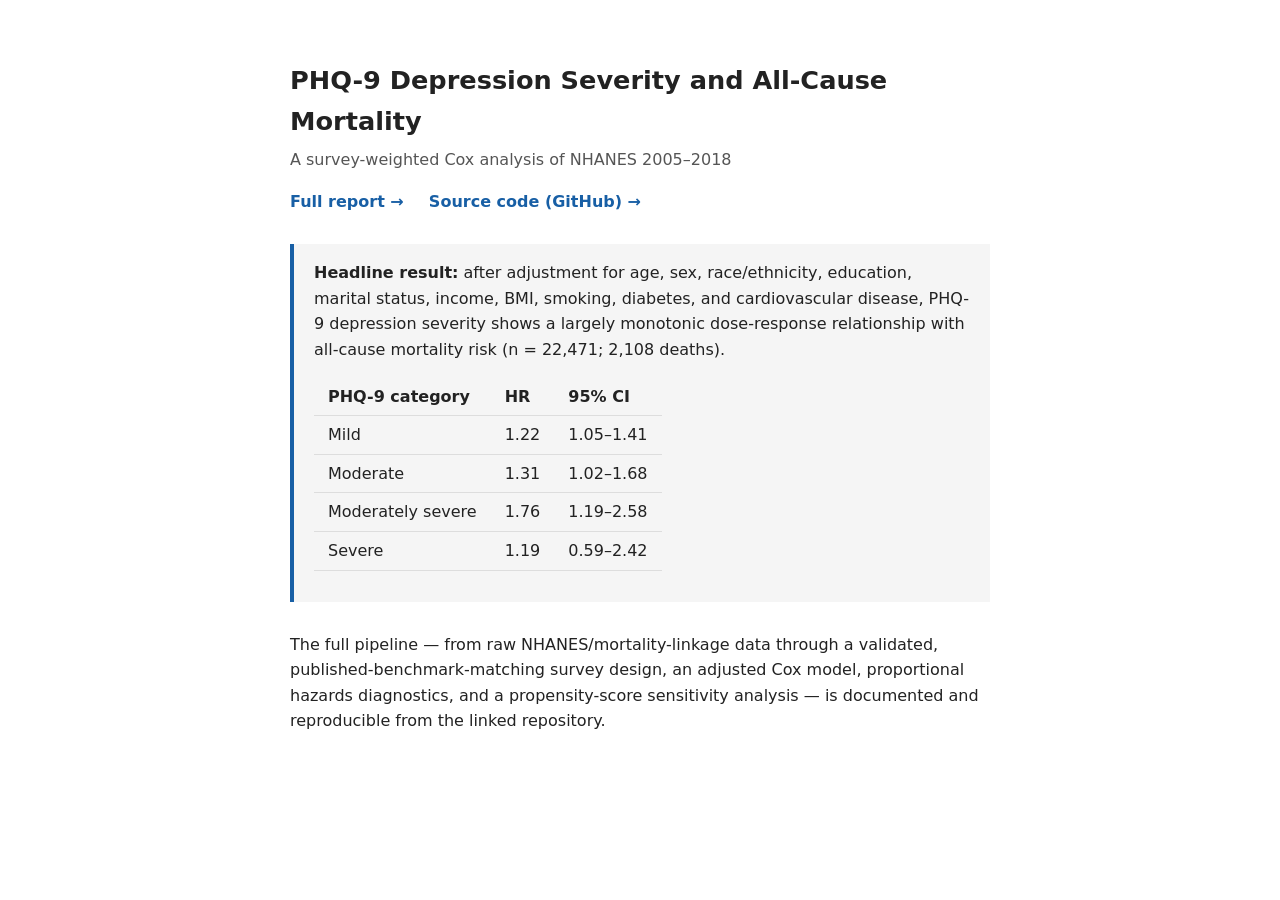
==== docs/index.html @ 3bc3469e "Added a landing page: headline result, links to ful report and source" ====
<!DOCTYPE html>
<html lang="en">
<head>
  <meta charset="utf-8">
  <meta name="viewport" content="width=device-width, initial-scale=1">
  <title>PHQ-9 Depression Severity and All-Cause Mortality — NHANES</title>
  <style>
    body {
      font-family: system-ui, -apple-system, "Segoe UI", Roboto, sans-serif;
      max-width: 700px;
      margin: 60px auto;
      padding: 0 20px;
      line-height: 1.6;
      color: #222;
    }
    h1 { font-size: 1.6em; margin-bottom: 0.2em; }
    .subtitle { color: #555; margin-top: 0; }
    .headline {
      background: #f5f5f5;
      border-left: 4px solid #185FA5;
      padding: 16px 20px;
      margin: 30px 0;
    }
    .links a {
      display: inline-block;
      margin-right: 20px;
      color: #185FA5;
      text-decoration: none;
      font-weight: 600;
    }
    .links a:hover { text-decoration: underline; }
    table { border-collapse: collapse; margin: 15px 0; }
    th, td { padding: 6px 14px; text-align: left; border-bottom: 1px solid #ddd; }
  </style>
</head>
<body>

  <h1>PHQ-9 Depression Severity and All-Cause Mortality</h1>
  <p class="subtitle">A survey-weighted Cox analysis of NHANES 2005–2018</p>

  <div class="links">
    <a href="reports/analysis.html">Full report →</a>
    <a href="https://github.com/kamyabbaris/nhanes-phq9-mortality">Source code (GitHub) →</a>
  </div>

  <div class="headline">
    <strong>Headline result:</strong> after adjustment for age, sex, race/ethnicity, education, marital status, income, BMI, smoking, diabetes, and cardiovascular disease, PHQ-9 depression severity shows a largely monotonic dose-response relationship with all-cause mortality risk (n = 22,471; 2,108 deaths).
    <table>
      <tr><th>PHQ-9 category</th><th>HR</th><th>95% CI</th></tr>
      <tr><td>Mild</td><td>1.22</td><td>1.05–1.41</td></tr>
      <tr><td>Moderate</td><td>1.31</td><td>1.02–1.68</td></tr>
      <tr><td>Moderately severe</td><td>1.76</td><td>1.19–2.58</td></tr>
      <tr><td>Severe</td><td>1.19</td><td>0.59–2.42</td></tr>
    </table>
  </div>

  <p>The full pipeline — from raw NHANES/mortality-linkage data through a validated, published-benchmark-matching survey design, an adjusted Cox model, proportional hazards diagnostics, and a propensity-score sensitivity analysis — is documented and reproducible from the linked repository.</p>

</body>
</html>
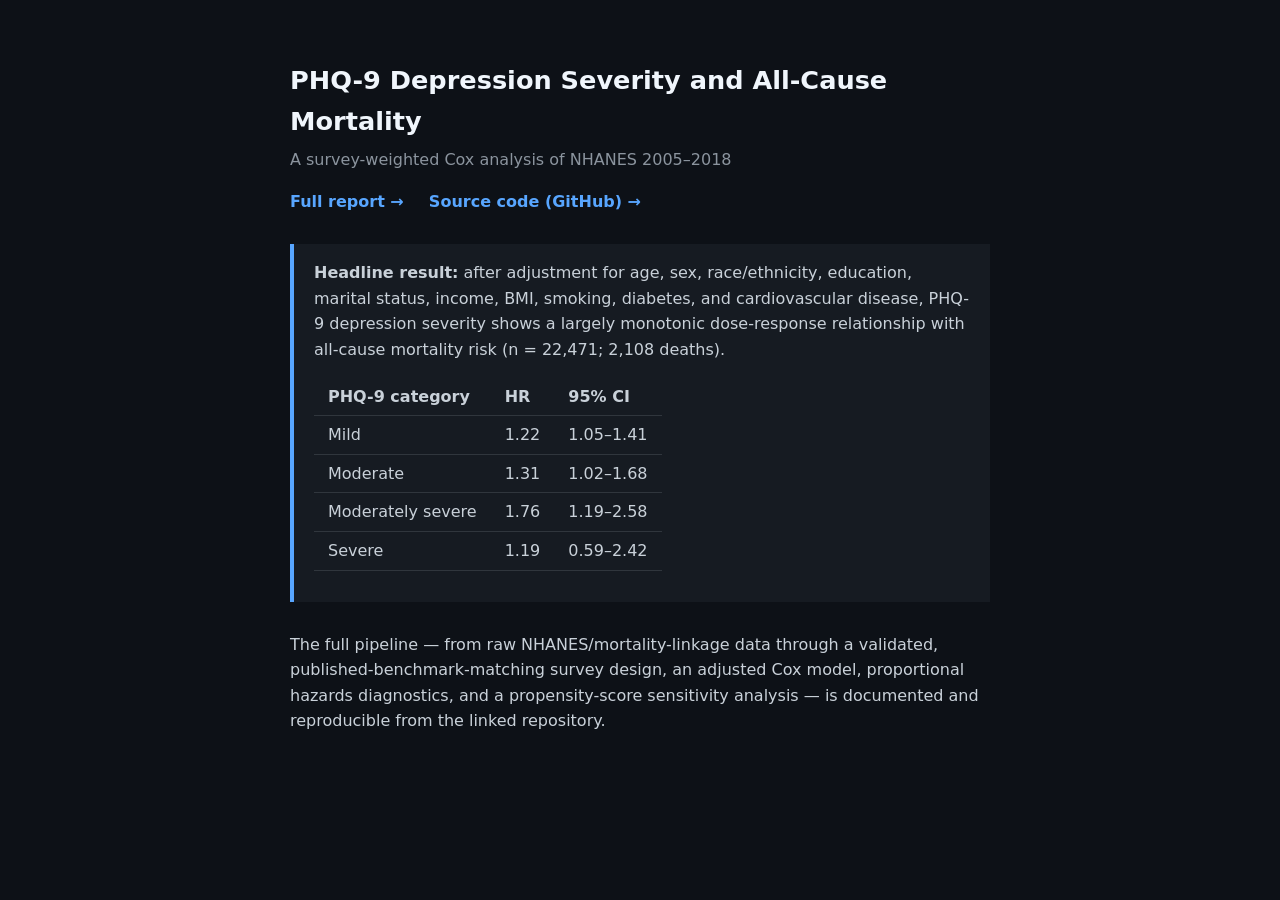
==== commit 7e9aa7d3: "Switched the theme to a darker one for accessibility reasons (report+the landing page); fixed one mi" ====
--- a/docs/index.html
+++ b/docs/index.html
@@ -6,31 +6,32 @@
   <title>PHQ-9 Depression Severity and All-Cause Mortality — NHANES</title>
   <style>
     body {
-      font-family: system-ui, -apple-system, "Segoe UI", Roboto, sans-serif;
-      max-width: 700px;
-      margin: 60px auto;
-      padding: 0 20px;
-      line-height: 1.6;
-      color: #222;
-    }
-    h1 { font-size: 1.6em; margin-bottom: 0.2em; }
-    .subtitle { color: #555; margin-top: 0; }
-    .headline {
-      background: #f5f5f5;
-      border-left: 4px solid #185FA5;
-      padding: 16px 20px;
-      margin: 30px 0;
-    }
-    .links a {
-      display: inline-block;
-      margin-right: 20px;
-      color: #185FA5;
-      text-decoration: none;
-      font-weight: 600;
-    }
-    .links a:hover { text-decoration: underline; }
-    table { border-collapse: collapse; margin: 15px 0; }
-    th, td { padding: 6px 14px; text-align: left; border-bottom: 1px solid #ddd; }
+  font-family: system-ui, -apple-system, "Segoe UI", Roboto, sans-serif;
+  max-width: 700px;
+  margin: 60px auto;
+  padding: 0 20px;
+  line-height: 1.6;
+  background: #0d1117;
+  color: #c9d1d9;
+}
+h1 { font-size: 1.6em; margin-bottom: 0.2em; color: #f0f6fc; }
+.subtitle { color: #8b949e; margin-top: 0; }
+.headline {
+  background: #161b22;
+  border-left: 4px solid #58a6ff;
+  padding: 16px 20px;
+  margin: 30px 0;
+}
+.links a {
+  display: inline-block;
+  margin-right: 20px;
+  color: #58a6ff;
+  text-decoration: none;
+  font-weight: 600;
+}
+.links a:hover { text-decoration: underline; }
+table { border-collapse: collapse; margin: 15px 0; }
+th, td { padding: 6px 14px; text-align: left; border-bottom: 1px solid #30363d; color: #c9d1d9; }
   </style>
 </head>
 <body>
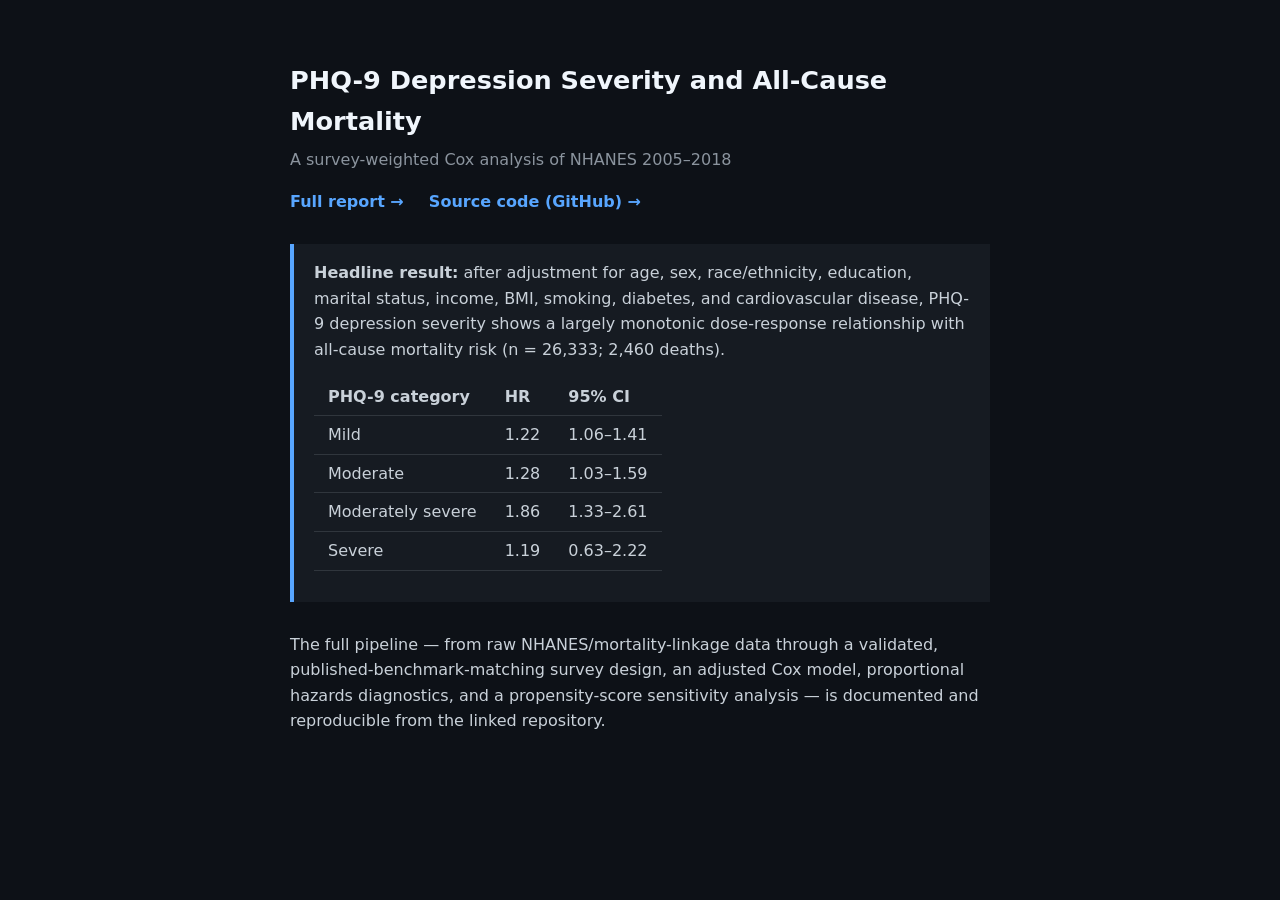
==== commit f2909ffc: "Fixed landing page with correct results" ====
--- a/docs/index.html
+++ b/docs/index.html
@@ -45,13 +45,13 @@
   </div>
 
   <div class="headline">
-    <strong>Headline result:</strong> after adjustment for age, sex, race/ethnicity, education, marital status, income, BMI, smoking, diabetes, and cardiovascular disease, PHQ-9 depression severity shows a largely monotonic dose-response relationship with all-cause mortality risk (n = 22,471; 2,108 deaths).
+    <strong>Headline result:</strong> after adjustment for age, sex, race/ethnicity, education, marital status, income, BMI, smoking, diabetes, and cardiovascular disease, PHQ-9 depression severity shows a largely monotonic dose-response relationship with all-cause mortality risk (n = 26,333; 2,460 deaths).
     <table>
       <tr><th>PHQ-9 category</th><th>HR</th><th>95% CI</th></tr>
-      <tr><td>Mild</td><td>1.22</td><td>1.05–1.41</td></tr>
-      <tr><td>Moderate</td><td>1.31</td><td>1.02–1.68</td></tr>
-      <tr><td>Moderately severe</td><td>1.76</td><td>1.19–2.58</td></tr>
-      <tr><td>Severe</td><td>1.19</td><td>0.59–2.42</td></tr>
+      <tr><td>Mild</td><td>1.22</td><td>1.06–1.41</td></tr>
+      <tr><td>Moderate</td><td>1.28</td><td>1.03–1.59</td></tr>
+      <tr><td>Moderately severe</td><td>1.86</td><td>1.33–2.61</td></tr>
+      <tr><td>Severe</td><td>1.19</td><td>0.63–2.22</td></tr>
     </table>
   </div>
 
